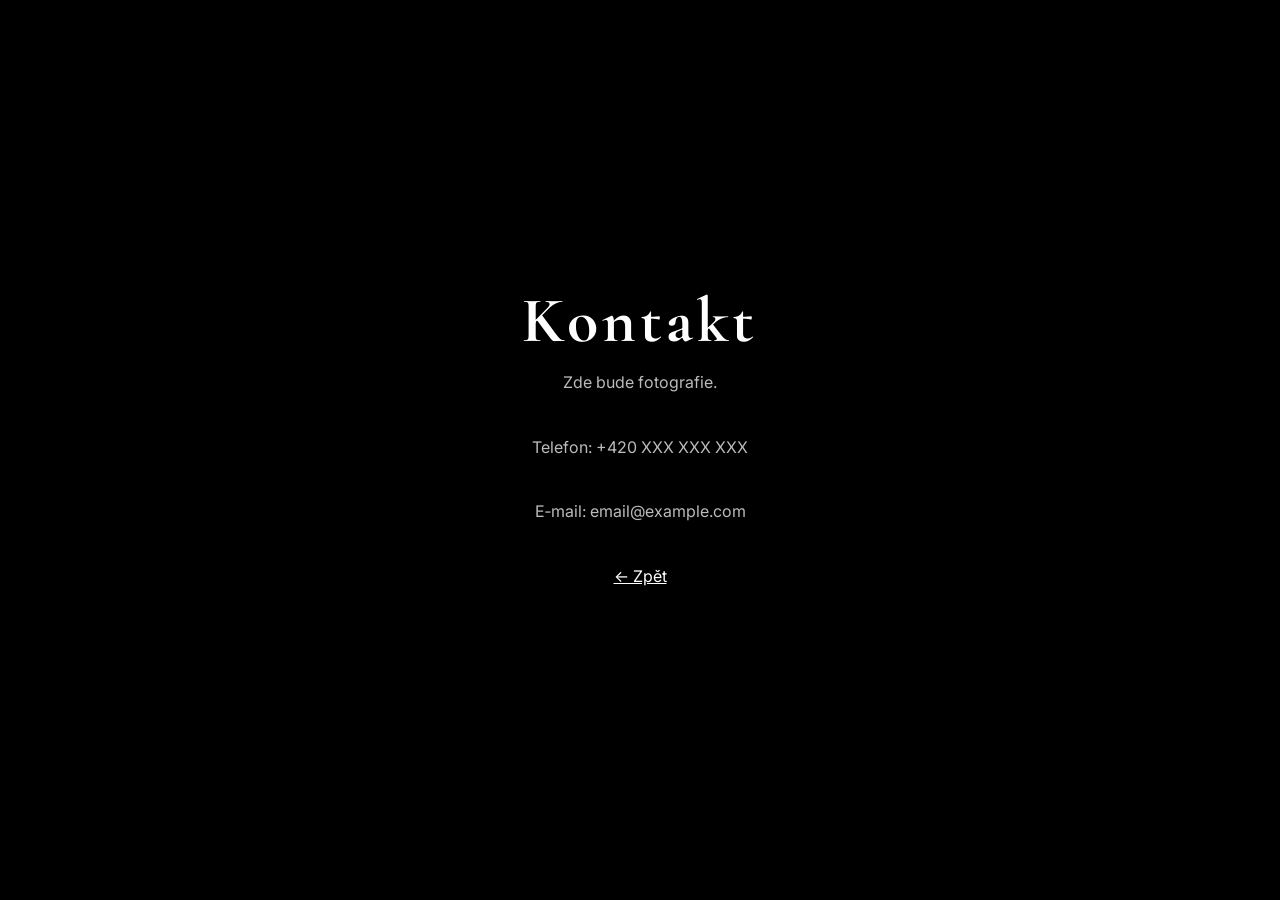
==== contact.html @ 202e7a59 "Add files via upload" ====
<!DOCTYPE html><html lang="cs"><head><meta charset="UTF-8"><meta name="viewport" content="width=device-width,initial-scale=1"><link rel="stylesheet" href="css/style.css"><title>Kontakt</title></head><body style="overflow:auto"><main class="hero"><h1>Kontakt</h1><p>Zde bude fotografie.</p><p>Telefon: +420 XXX XXX XXX</p><p>E‑mail: email@example.com</p><p><a href="index.html" style="color:white">← Zpět</a></p></main></body></html>
---- css/style.css ----
@import url('https://fonts.googleapis.com/css2?family=Cormorant+Garamond:wght@500&family=Inter:wght@300;400&display=swap');
*{margin:0;padding:0;box-sizing:border-box}
body{background:#000;color:#fff;font-family:Inter,sans-serif;overflow:hidden}
.slideshow,.slide,.overlay{position:fixed;inset:0}
.slide{
background-size:cover;
background-position:center;
opacity:0;
transition:opacity 2s;
}
.slide.active{opacity:1}
.slide:nth-child(1){background-image:url('img/hero/hero1.jpg')}
.slide:nth-child(2){background-image:url('img/hero/hero2.jpg')}
.slide:nth-child(3){background-image:url('img/hero/hero3.jpg')}
.overlay{background:rgba(0,0,0,.45)}
.hero{
position:relative;
z-index:2;
height:100vh;
display:flex;
flex-direction:column;
justify-content:center;
align-items:center;
text-align:center}
h1{font-family:'Cormorant Garamond',serif;font-size:4rem;letter-spacing:.25rem}
.hero p{margin:.8rem 0 2rem;color:#bbb}
.menu{display:flex;gap:1rem;flex-wrap:wrap;justify-content:center}
.menu a{
text-decoration:none;
color:#fff;
border:1px solid #666;
padding:14px 28px;
transition:.25s}
.menu a:hover{background:#fff;color:#000}
@media(max-width:700px){
h1{font-size:2.4rem}
.menu{flex-direction:column;width:80%}
.menu a{text-align:center}
}
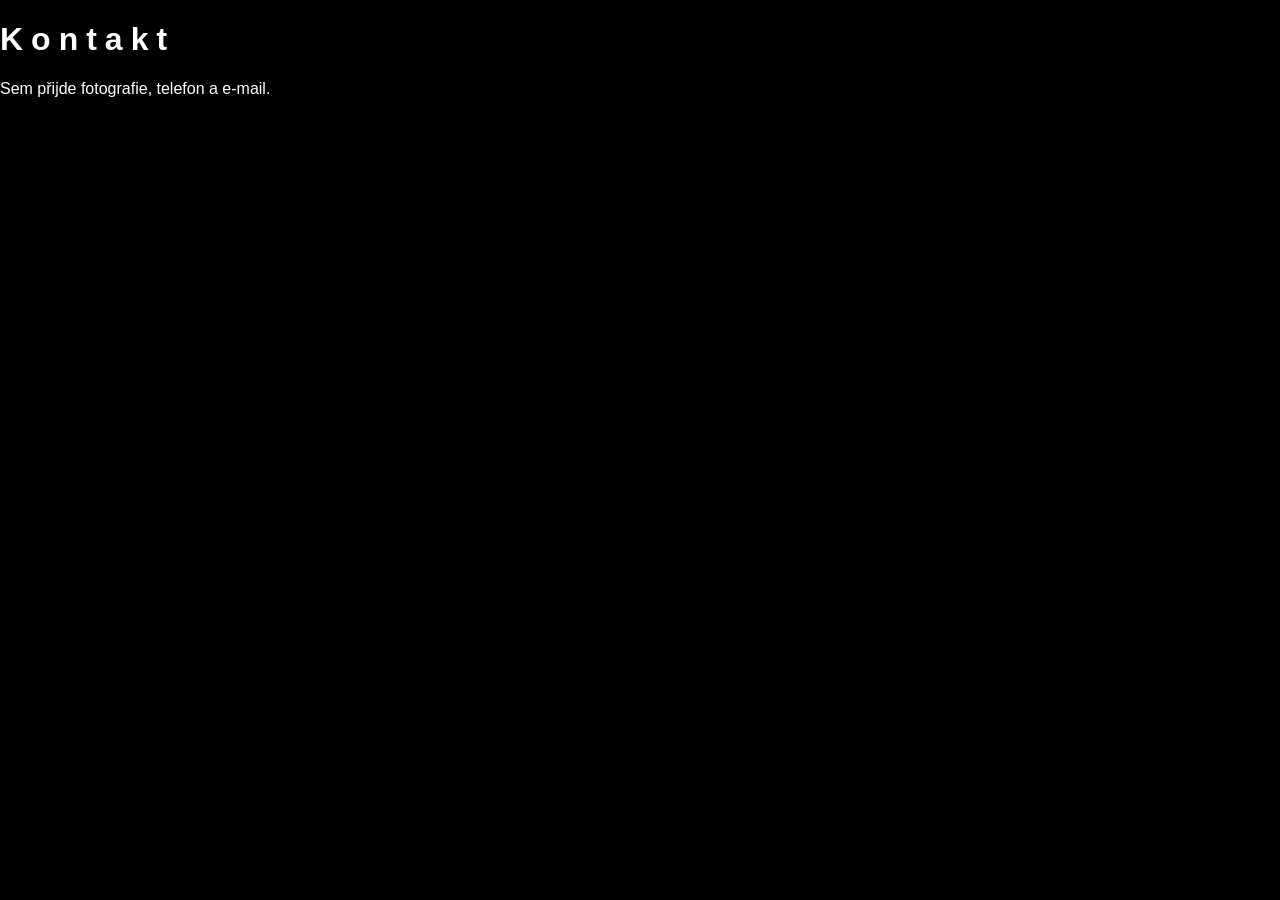
==== commit c2a9b6cb: "Add files via upload" ====
--- a/contact.html
+++ b/contact.html
@@ -1 +1 @@
-<!DOCTYPE html><html lang="cs"><head><meta charset="UTF-8"><meta name="viewport" content="width=device-width,initial-scale=1"><link rel="stylesheet" href="css/style.css"><title>Kontakt</title></head><body style="overflow:auto"><main class="hero"><h1>Kontakt</h1><p>Zde bude fotografie.</p><p>Telefon: +420 XXX XXX XXX</p><p>E‑mail: email@example.com</p><p><a href="index.html" style="color:white">← Zpět</a></p></main></body></html>+<!doctype html><html lang='cs'><head><meta charset='utf-8'><meta name='viewport' content='width=device-width,initial-scale=1'><title>Kontakt</title><link rel='stylesheet' href='css/main.css'></head><body><h1>Kontakt</h1><p>Sem přijde fotografie, telefon a e‑mail.</p></body></html>
--- a/css/main.css
+++ b/css/main.css
@@ -0,0 +1 @@
+body{margin:0;background:#000;color:#fff;font-family:Arial,sans-serif}.nav{display:flex;justify-content:center;gap:24px;padding:18px;background:#050505}.nav a{color:#ddd;text-decoration:none}.hero{height:100vh;display:flex;flex-direction:column;align-items:center;justify-content:center}h1{letter-spacing:8px}
